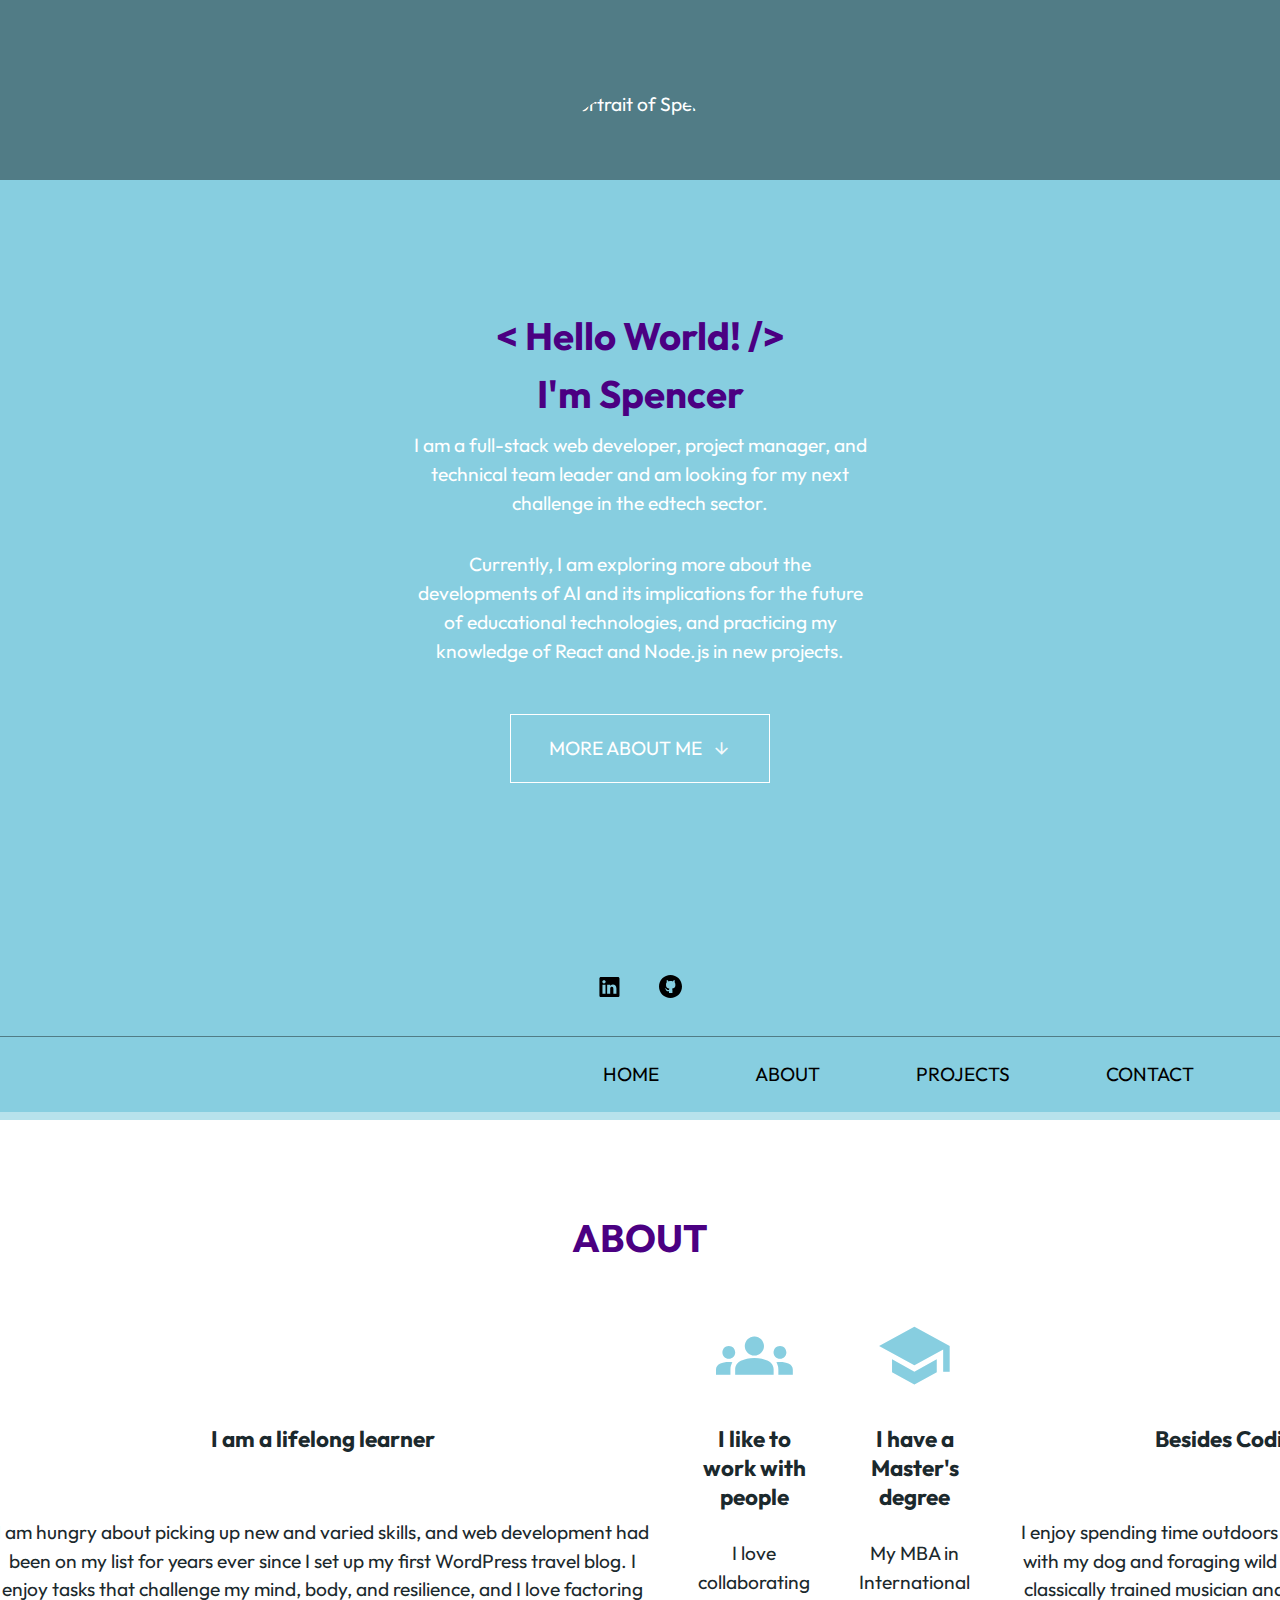
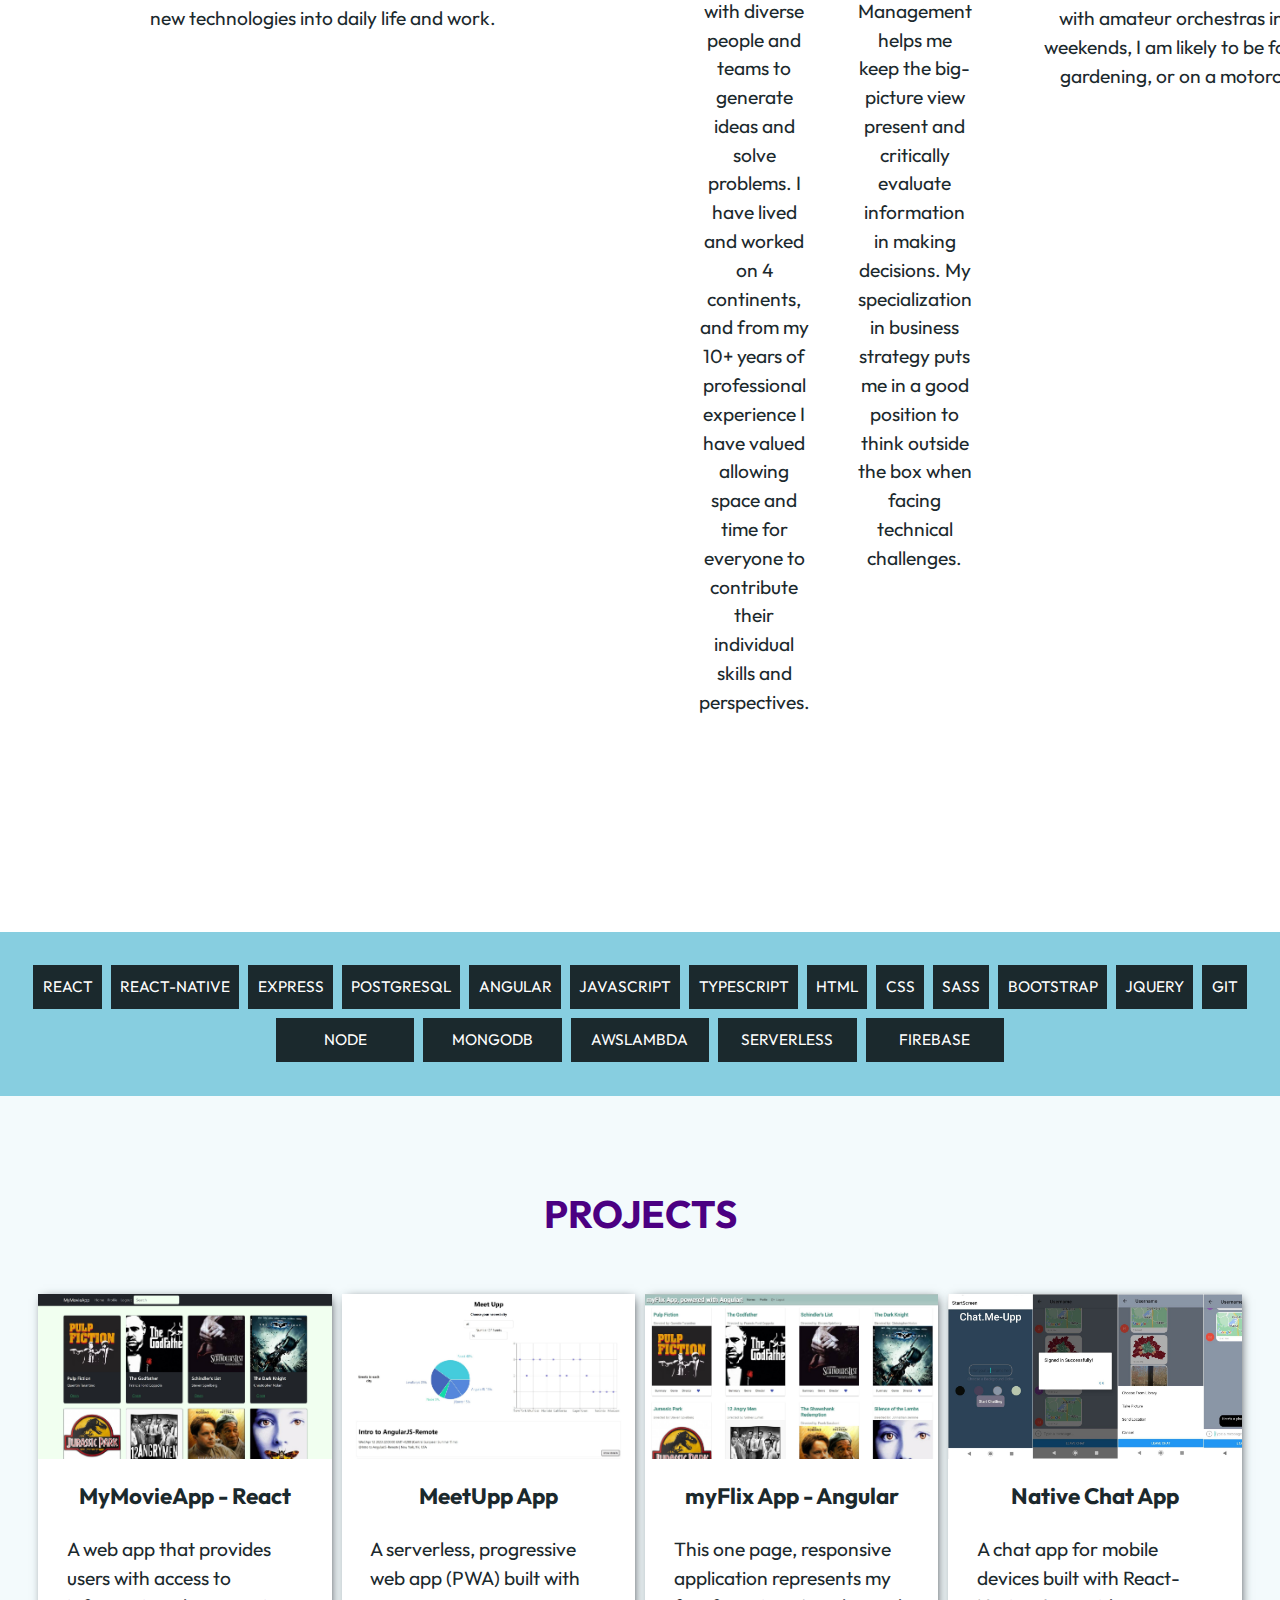
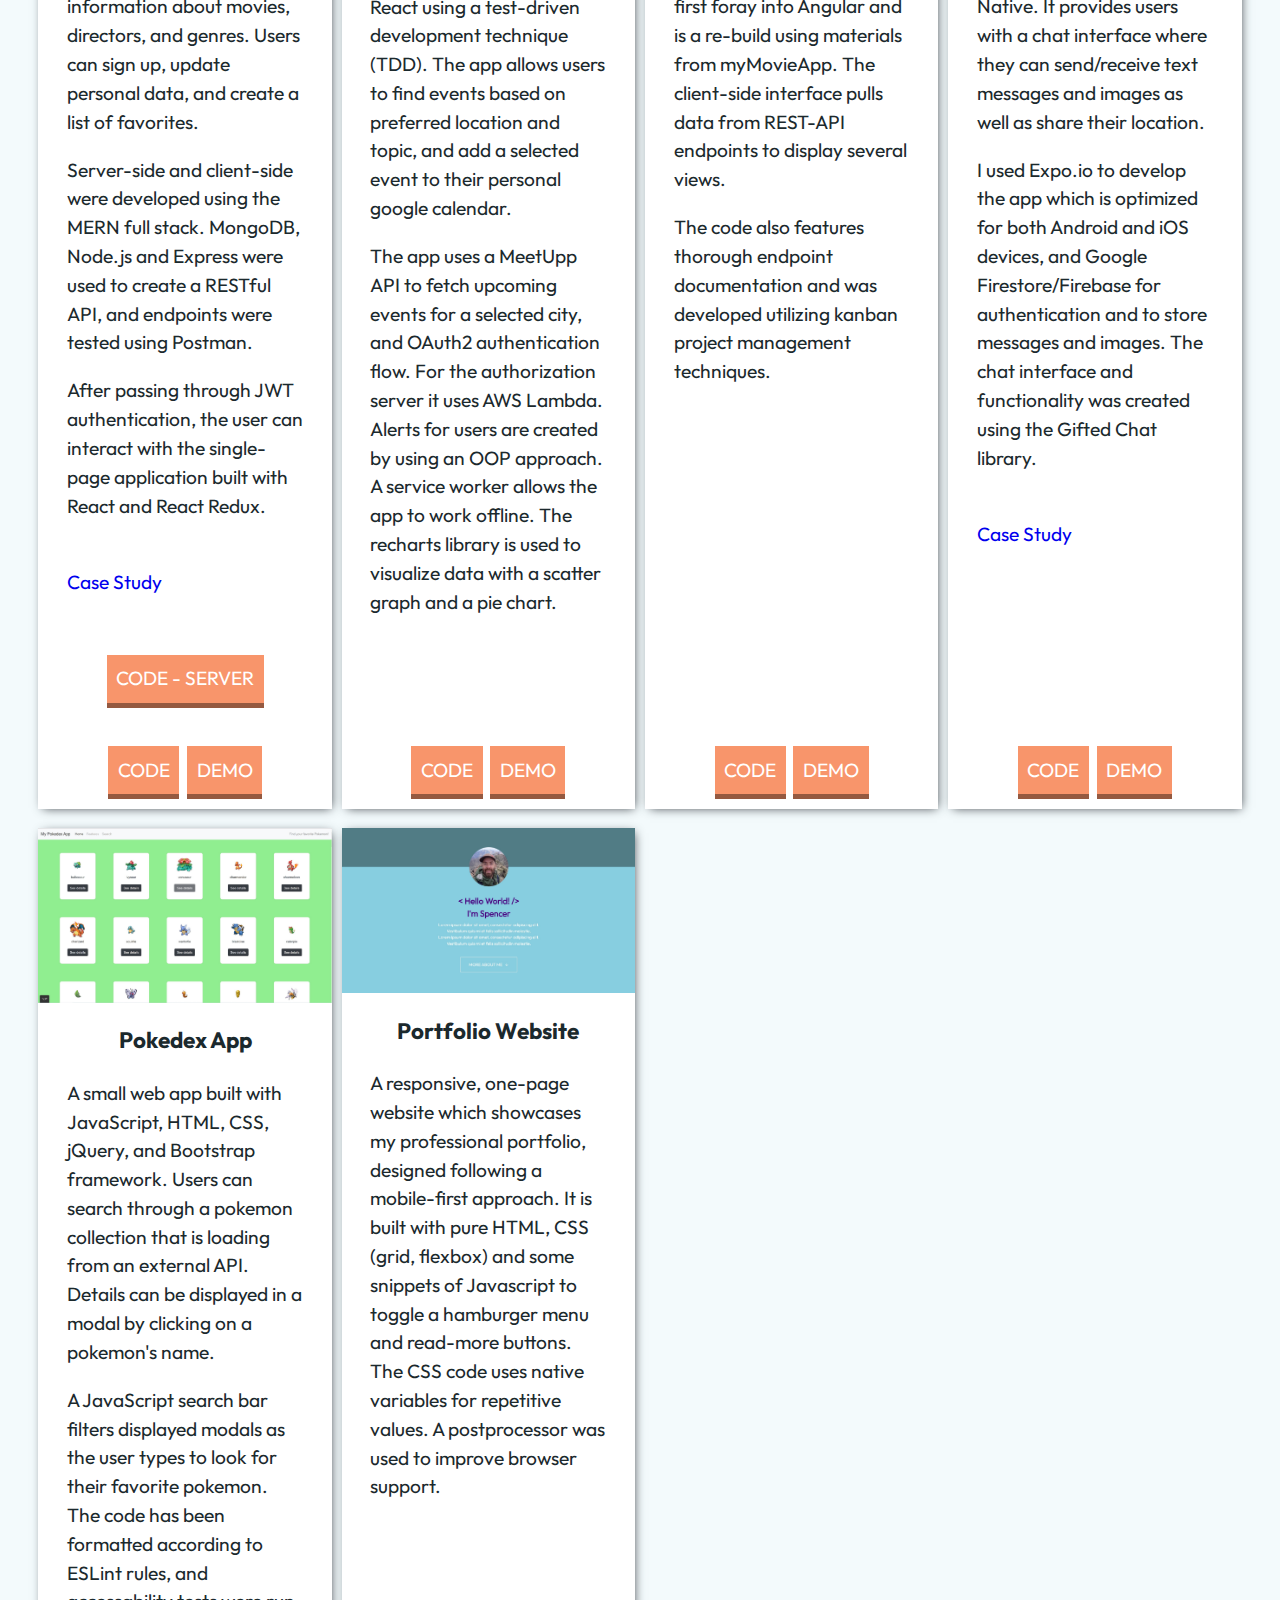
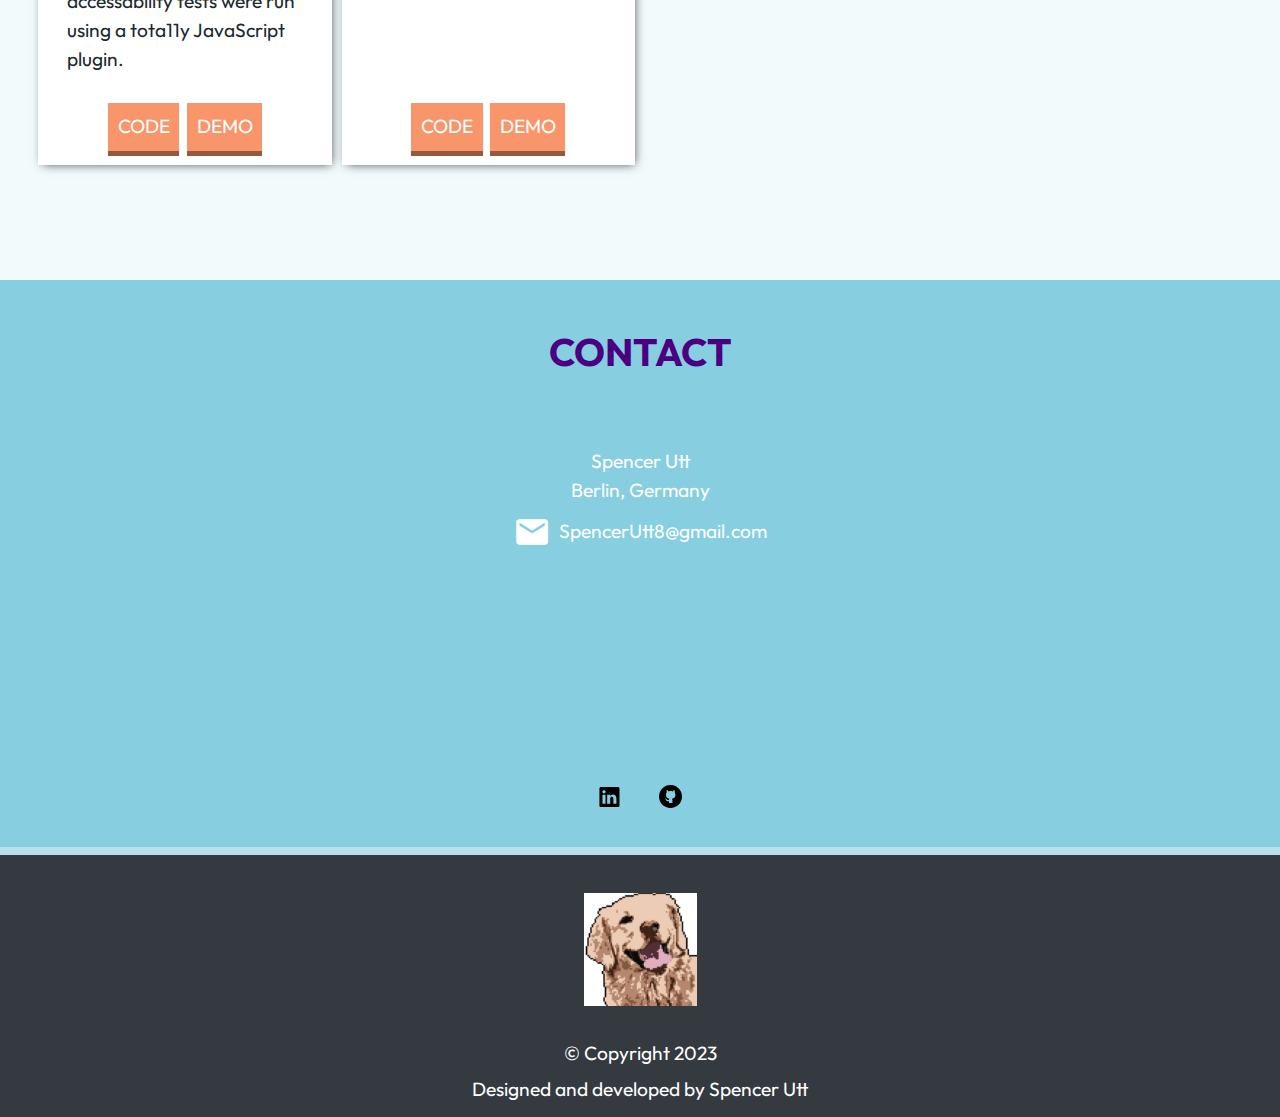
==== index.html @ 9ed088fe "cleaned up" ====
<!DOCTYPE html>
<html lang="en">
    <head>
        <meta charset="UTF-8" />
        <meta name="viewport" content="width=device-width, initial-scale=1.0" />
        <meta name="description" content="This page showcases my work and skills as a full-stack web developer." />
        <link rel="shortcut icon" type="image/png" href="assets/favicon.ico" sizes="32x32" />
        <link href="https://fonts.googleapis.com/css2?family=Outfit&display=swap" rel="stylesheet" />
        <link href="https://fonts.googleapis.com/css2?family=Outfit&family=Outfit+Sans&display=swap" rel="stylesheet" />
        <link href="https://fonts.googleapis.com/icon?family=Material+Icons+Sharp" rel="stylesheet">
        <link href="https://fonts.googleapis.com/icon?family=Material+Icons" rel="stylesheet">
        <link rel="stylesheet" href="css/style.production.css" />
        <title>Spencer Utt's Portfolio: Web Development & Project Management</title>
    </head>
    <body>
        <!-- Header Showcase -->
        <header id="showcase">
            <div class="box-one"></div>
            <div class="box-two">
                <div class="img-container">
                    <img src="assets/portrait.jpg" class="portrait" alt="portrait of Spencer" />
                </div>
                <div class="content-container">
                    <h1>< Hello World! />
                    <br /><br />I'm Spencer <br />
                    </h1>
                    <p>
                        I am a full-stack web developer, project manager, and technical team leader and am looking for my next challenge in the edtech sector.  
                    </p>
                    <p>
                        Currently, I am exploring more about the developments of AI and its implications for the future of educational technologies, and practicing my knowledge of React and Node.js in new projects.
                    </p>
                    <a href="#about" class="btn btn-more"
                      ><span class="btn-text">More about me <span class="material-icons arrow-down"> arrow_downward </span></span></a
                    >
                </div>
            </div>
            <!-- Social Section -->
            <section class="social">
                <ul>
                <li>
                    <a href="https://www.linkedin.com/in/spencerutt/" target="_blank" rel="noopener noreferrer"><img src="assets/104493_linkedin_icon.svg" alt="linkedin icon" /></a>
                </li>
                <li>
                    <a href="https://github.com/SpenUtt" target="_blank" rel="noopener noreferrer"><img src="assets/1964417_github_logo_media_social_icon.svg" alt="github icon" /></a>
                </li>
                </ul>
            </section>
        </header>

        <!-- Nav section -->
        <nav class="site-nav">
            <div class="hamburger"><img src="assets/burger-menu-svgrepo-com.svg" alt="hamburger-menu icon" /></div>
            <div class="menu-container">
                <ul class="menu">
                    <li class="menu-item menu-item border"><a href="#showcase"> Home </a></li>
                    <li class="menu-item border"><a href="#about"> About </a></li>
                    <li class="menu-item border"><a href="#projects"> Projects </a></li>
                    <li class="menu-item"><a href="#contact"> Contact </a></li>
                </ul>
            </div>
        </nav>

        <!-- Main Area -->
        <main id="main">
            <!-- About Section -->
            <section id="about">
                <h1 class="about-title">About</h1>
                <!-- Transferable Skills cards -->
                <div class="transferable-skills grid">
                    <div class="card skills-card dev-card">
                        <div class="development-icon">
                        <span class="material-icons-sharp"> code </span>
                        </div>
                        <div class="card-text">
                        <div class="card-title">
                            <h3>I am a certified web developer</h3>
                        </div>
                        <p>I completed a full-stack web development course, where under the guidance of a personal tutor and mentor I went from my first html <span style="font-weight:bold; color:#39FF14; background-color:#000;" > "hello world" </span> to full web applications in the span of 7 months. My projects included building a <a href="#chatapp">Native Chat App</a>, as well as a <a href="#myflix">Full-Stack Project</a> using the MERN stack.</p>
                        </div>
                    </div>
            
                    <div class="card skills-card">
                        <div class="learning-icon">
                            <span class="material-icons-sharp">lightbulb</span>
                        </div>
                        <div class="card-text">
                            <h3 class="card-title">I am a lifelong learner</h3>
                            <p>I am hungry about picking up new and varied skills, and web development had been on my list for years ever since I set up my first WordPress travel blog. I enjoy tasks that challenge my mind, body, and resilience, and I love factoring new technologies into daily life and work. </p>
                        </div>
                    </div>
            
                    <div class="card skills-card">
                        <div class="people-icon">
                        <span class="material-icons-sharp"> groups </span>
                        </div>
                        <div class="card-text">
                        <div class="card-title">
                            <h3>I like to work with people</h3>
                        </div>
                            <p>I love collaborating with diverse people and teams to generate ideas and solve problems.  I have lived and worked on 4 continents, and from my 10+ years of professional experience I have valued allowing space and time for everyone to contribute their individual skills and perspectives. </p>
                        </div>
                    </div>
        
                    <div class="card skills-card">
                        <div class="graduation-icon">
                            <span class="material-icons-sharp"> school </span>
                        </div>
                        <div class="card-text">
                            <h3 class="card-title">I have a Master's degree</h3>
                            <p>My MBA in International Management helps me keep the big-picture view present and critically evaluate information in making decisions. My specialization in business strategy puts me in a good position to think outside the box when facing technical challenges.  </p>
                        </div>
                    </div>
                    <div class="card skills-card hobby-card">
                        <div class="nature-icon">
                            <span class="material-icons-sharp">forest</span>
                        </div>
                        <div class="card-text">
                            <h3 class="card-title">Besides Coding</h3>
                            <p>I enjoy spending time outdoors in the forest, hiking with my dog and foraging wild mushrooms. I am a classically trained musician and perform regularly with amateur orchestras in Berlin. On the weekends, I am likely to be found renovating, gardening, or on a motorcycle excursion.  </p>
                        </div>
                    </div>
                </div>
            </section>
            <section id="dev-skills">
                <span class="devskills-tag">react</span>
                <span class="devskills-tag">react-native</span>
                <span class="devskills-tag">express</span>
                <span class="devskills-tag">postgresql</span>
                <span class="devskills-tag">angular</span>
                <span class="devskills-tag">javascript</span>
                <span class="devskills-tag">typescript</span>
                <span class="devskills-tag">html</span>
                <span class="devskills-tag">css</span>
                <span class="devskills-tag">sass</span>
                <span class="devskills-tag">bootstrap</span>
                <span class="devskills-tag">jquery</span>
                <span class="devskills-tag">git</span>
                <span class="devskills-tag">node</span>
                <span class="devskills-tag">mongodb</span>
                <span class="devskills-tag">awslambda</span>
                <span class="devskills-tag">serverless</span>
                <span class="devskills-tag">firebase</span>
            </section>
            <!-- Project Portfolio Section -->
            <section id="projects">
                <h1 class="project-title">Projects</h1>
                <div class="projects projects-grid">
                    <div class="card project-card MyMovieApp-card" id="MyMovieApp">
                        <img src="assets/myMovieApp-React-Screenshot.jpg" alt="screenshot of MyMovieApp home page" />
                        <div class="card-content">
                            <h3 class="project-title">MyMovieApp - React</h3>
                            <p>A web app that provides users with access to information about movies, directors, and genres. Users can sign up, update personal data, and create a list of favorites.</p>
                            <p>Server-side and client-side were developed using the MERN full stack. MongoDB, Node.js and Express were used to create a RESTful API, and endpoints were tested using Postman. </p>
                            <p>After passing through JWT authentication, the user can interact with the single-page application built with React and React Redux.  </p>
                            <p><a href="/case.html" rel="noopener noreferrer"><span class="material-icons arrow-right">arrow_right </span>Case Study</a> </p>
                            <br/> 
                        </div>
                            <div class="project-links">
                                <a href="https://github.com/SpenUtt/movie_api" target="_blank" rel="noopener noreferrer">Code - Server</a>
                            </div>
                            <div class="project-links">
                                <a href="https://github.com/SpenUtt/MyMovieApp-client" target="_blank" rel="noopener noreferrer">Code</a><a href="https://3-7--api-mymovieapp.netlify.app/" target="_blank" rel="noopener noreferrer">Demo</a></div>
                    </div>
                    <div class="card project-card meetupp-card" id="meetupp">
                        <img src="assets/MeetUpp-screenshot.jpg" alt="screenshot of meetupp start screen" />
                        <div class="card-content">
                            <h3 class="project-title">MeetUpp App</h3>
                            <p>A serverless, progressive web app (PWA) built with React using a test-driven development technique (TDD). The app allows users to find events based on preferred location and topic, and add a selected event to their personal google calendar. </p>
                            <p>The app uses a MeetUpp API to fetch upcoming events for a selected city, and OAuth2 authentication flow. For the authorization server it uses AWS Lambda. Alerts for users are created by using an OOP approach. A service worker allows the app to work offline. The recharts library is used to visualize data with a scatter graph and a pie chart.</p>
                        </div>
                        <div class="project-links"><a href="https://github.com/SpenUtt/MeetUpp" target="_blank" rel="noopener noreferrer">Code</a><a href="https://spenutt.github.io/MeetUpp/" target="_blank" rel="noopener noreferrer">Demo</a></div>
                    </div>
                    <div class="card project-card myflix-card" id="myflix">
                        <img class="project-img" src="assets/myFlix-Angular-Screenshot.jpg" alt="screenshots of myFlixAngularScreenshot" />
                        <div class="card-content">
                            <h3 class="project-title">myFlix App - Angular</h3>
                            <p>This one page, responsive application represents my first foray into Angular and is a re-build using materials from myMovieApp. The client-side interface pulls data from REST-API endpoints to display several views.</p> 
                            <p>The code also features thorough endpoint documentation and was developed utilizing kanban project management techniques.</p>
                        </div>
                        <div class="project-links"><a href="https://github.com/SpenUtt/myFlix-Angular-client" target="_blank" rel="noopener noreferrer">Code</a><a href="https://spenutt.github.io/myFlix-Angular-client/welcome" target="_blank" rel="noopener noreferrer">Demo</a></div>
                    </div>
                    <div class="card project-card chatapp-card" id="chatapp">
                        <img class="project-img" src="assets/ChatApp-screenshot.jpg" alt="screenshots of chat app screens" />
                        <div class="card-content">
                            <h3 class="project-title">Native Chat App</h3>
                            <p>A chat app for mobile devices built with React-Native. It provides users with a chat interface where they can send/receive text messages and images as well as share their location. </p>
                            <p> I used Expo.io to develop the app which is optimized for both Android and iOS devices, and Google Firestore/Firebase for authentication and to store messages and images. The chat interface and functionality was created using the Gifted Chat library. </p>
                            <p><a href="/case.html" rel="noopener noreferrer"><span class="material-icons arrow-right">arrow_right </span> Case Study</a> </p>
                        </div> 
                        <div class="project-links"><a href="https://github.com/SpenUtt/chat-app" target="_blank" rel="noopener noreferrer">Code</a><a href="#" target="_blank" rel="noopener noreferrer">Demo</a></div>
                    </div>
                    <div class="card project-card pokedex-card" id="pokedex">
                        <img src="assets/Pokedex-Screenshot.jpg" alt="screenshot of pokedex showing all pokemon" />
                        <div class="card-content">
                            <h3 class="project-title">Pokedex App</h3>
                            <p>A small web app built with JavaScript, HTML, CSS, jQuery, and Bootstrap framework. Users can search through a pokemon collection that is loading from an external API. Details can be displayed in a modal by clicking on a pokemon's name.</p>
                            <p>A JavaScript search bar filters displayed modals as the user types to look for their favorite pokemon. The code has been formatted according to ESLint rules, and accessability tests were run using a tota11y JavaScript plugin. </p>
                        </div>
                        <div class="project-links"><a href="https://github.com/SpenUtt/Simple-js-app" target="_blank" rel="noopener noreferrer">Code</a><a href="https://spenutt.github.io/Simple-js-app/" target="_blank" rel="noopener noreferrer">Demo</a></div>
                    </div>
                    <div class="card project-card portfolio-card" id="portfolio">
                        <img src="assets/PortfolioWebsite-screenshot.jpg" alt="screenshot of portfolio website home screen" />
                        <div class="card-content">
                            <h3 class="project-title">Portfolio Website</h3>
                            <p>A responsive, one-page website which showcases my professional portfolio, designed following a mobile-first approach. It is built with pure HTML, CSS (grid, flexbox) and some snippets of Javascript to toggle a hamburger menu and read-more buttons. The CSS code uses native variables for repetitive values. A postprocessor was used to improve browser support.</p>
                        </div>
                        <div class="project-links"><a href="https://github.com/SpenUtt/Portfolio-onepage" target="_blank" rel="noopener noreferrer">Code</a><a href="https://www.spenceru.com" target="_blank" rel="noopener noreferrer">Demo</a></div>
                    </div>
                </div>
            </section>

            <!-- Contact Section -->
            <section id="contact">
                <div class="content-container">
                    <h1 class="contact-title">Contact</h1>
                    <p>
                        Spencer Utt<br />
                        Berlin, Germany
                    </p>
                    <p class="email">
                        <span class="material-icons mail-icon"> email </span>
                        <span>SpencerUtt8@gmail.com</span>
                    </p>
                </div>
            </section>
            
            
            <!-- Social Section -->
            <section class="social">
                <ul>
                    <li>
                        <a href="https://www.linkedin.com/in/spencerutt/" target="_blank" rel="noopener noreferrer"><img src="assets/104493_linkedin_icon.svg" alt="linkedin icon" /></a>
                    </li>
                    <li>
                        <a href="https://github.com/SpenUtt" target="_blank" rel="noopener noreferrer"><img src="assets/1964417_github_logo_media_social_icon.svg" alt="github icon" /></a>
                    </li>
                </ul>
            </section>
        </main>

        <!-- Footer -->
        <footer id="main-footer">
            <div class="dogtax">
                <div class="rotate">
                    <a href="/dogtax.html" target="_blank"> <img class= rotate src="assets/dogtax.png" alt="cute dog"></a>
                </div>
            </div>
            <br/>
            <p class="credit">&copy; Copyright 2023</p>
            <p>Designed and developed by Spencer Utt</p>
            <a href="#showcase"><span class="material-icons arrow-up"> keyboard_arrow_up </span></a>
        </footer>
        <script src="js/scripts.js"></script>
    </body>
</html>
---- css/style.production.css ----
/* Reset */
* {
    -webkit-box-sizing: border-box;
    box-sizing: border-box;
    margin: 0;
    padding: 0;
}

/* Base Styles */
body {
    background: #343a40;
    color: #fff;
    text-align: center;
    font-family:
        "Outfit", 
        Verdana, 
        Geneva, 
        sans-serif;
    font-size: 1em;
    line-height: 1.5em;
    scroll-behavior: smooth;
}
/* from portfolio website v1
:root {
--primary-color: #87cee0;
--secondary-color: #4f9d7b;
--header-color: #4b0082;
--text-color: #000;
--button-color: #d3d3d3;
--active-links-color: #2f4f4f;
--visited-links-color: #191970;
--selected-links-color: #000;
--font-weight: 400;
--font-size: 16px;
}*/


h1 {
    font-family:
    "Outfit",
    Verdana,
    Geneva,
    sans-serif;
    color: #4b0082;
}

h2 {
    font-family:
    "Outfit",
    Verdana,
    Geneva,
    sans-serif;
}

h3 {
    font-family:
    "Outfit",
    Verdana,
    Geneva,
    sans-serif;
}

h4 {
    font-family:
    "Outfit",
    Verdana,
    Geneva,
    sans-serif;
}

h5 {
    font-family:
    "Outfit",
    Verdana,
    Geneva,
    sans-serif;
}

h6 {
    font-family:
    "Outfit",
    Verdana,
    Geneva,
    sans-serif;
}


h1,
h2,
h3 {
padding: 0.2em 0;
}

p {
padding: 0.2em 0;
}

img {
display: block;
height: auto;
width: 100%;
}

ul {
list-style-type: none;
}

a {
text-decoration: none;
}

#main h1 {
text-transform: uppercase;
}

.btn {
    display: inline-block;
    margin: 0.5em 0;
    padding: 1em 2em;
    background: #87cee0;
    color: #fff;
    border: 1px solid #fff;
    text-decoration: none;
    text-transform: uppercase;
    -webkit-transition-duration: 0.3s;
    -o-transition-duration: 0.3s;
    transition-duration: 0.3s;
}

.btn:hover {
    background: #517c86;
}

.card-content {
    padding: 1em;
}

/* Mobile Styles */

/* Header Showcase */

#showcase {
    min-height: 450px;
    color: #fff;
    text-align: center;
}

.box-one {
    min-height: 180px;
    background: #517c86;
}

.box-two {
    position: relative;
    background: #87cee0;
}

.portrait {
    position: absolute;
    width: 180px;
    height: 180px;
    margin: auto;
    margin-top: -90px;
    left: 0;
    right: 0;
    border-radius: 50%;
}

#showcase h1 {
    margin-top: 0.5em;
    padding-bottom: 0.5em;
}

#showcase .content-container {
    padding: 6em 1.5em 0;
}

#showcase p {
    padding-bottom: 1.5em;
}

.btn-more {
    margin: 1em;
}

.btn-text {
    display: -webkit-box;
    display: -ms-flexbox;
    display: flex;
    -webkit-box-align: center;
    -ms-flex-align: center;
    align-items: center;
}

.material-icons.arrow-down {
    margin-left: 0.5em;
    color: #f3fafc;
    font-size: 1em;
}


/* Social Section */
.social {
    padding: 2.5em 0.5em 0.5em;
    background: #87cee0;
}

.social ul {
    display: -webkit-box;
    display: -ms-flexbox;
    display: flex;
    -webkit-box-orient: horizontal;
    -webkit-box-direction: normal;
    -ms-flex-direction: row;
    flex-direction: row;
    -webkit-box-pack: center;
    -ms-flex-pack: center;
    justify-content: center;
    margin: 0;
    padding: 0;
    list-style: none;
}

.social li {
    margin: 0.5em;
    padding: 0.5em;
}

.social img {
    height: 1.2em;
    width: 1.2em;
}


/* Nav Section */
nav {
    position: -webkit-sticky;
    position: sticky;
    top: 0;
    padding: 0 0.5;
    background: #87cee0;
    color: #000;
    border-top: 0.5px solid #517c86;
    border-bottom: 8px solid #b7e2ec;
    text-transform: uppercase;
    z-index: 1;
}

.menu {
    display: -webkit-box;
    display: -ms-flexbox;
    display: flex;
    -ms-flex-wrap: wrap;
    flex-wrap: wrap;
    -webkit-box-pack: end;
    -ms-flex-pack: end;
    justify-content: flex-end;
    -webkit-box-align: center;
    -ms-flex-align: center;
    align-items: center;
}

.menu-item a {
    display: block;
    color: #000;
}

.hamburger {
    display: -webkit-box;
    display: -ms-flexbox;
    display: flex;
    -webkit-box-pack: end;
    -ms-flex-pack: end;
    justify-content: flex-end;
    margin: 0;
    cursor: pointer;
}

.menu-item {
    padding: 0.5em 0.2em;
    width: 100%;
    text-align: center;
    -webkit-transition-duration: 0.3s;
    -o-transition-duration: 0.3s;
    transition-duration: 0.3s;
}

.menu-item:hover {
    background: #F8956B;
}

.menu-item.active {
    background: #F8956B;
}

.border {
    border-bottom: 0.5px solid #955940;
}

.hamburger img {
    margin: 0.5em;
    height: 2em;
    width: 2em;
}

.menu-container {
    display: none;
}

.menu-container.visible {
    display: block;
}

.fixed {
    position: fixed;
    width: 100%;
    top: 0;
    z-index: 20;
}


/* About Section */

#about {
    padding: 5em 0.5em 2em;
    background: #fff;
    color: #1b292d;
}

.transferable-skills {
    margin-top: 2em;
}

.skills-card {
    margin-bottom: 2em;
    text-align: center;
}

.card-text {
    padding: 1em;
}

.card-text p {
    margin-top: 1em;
}

.dev-card a {
    color: #955940;
}

.dev-card a:hover {
    color: #F8956B;
}

.dev-card a:active {
    color: #F8956B;
}

.material-icons-sharp {
    color: #87cee0;
    font-size: 4em;
}

.btn-cv {
    margin-top: 2em;
    border: none;
    border-bottom: 8px solid #b7e2ec;
}

.btn-cv:hover {
    background: none;
    color: #F8956B;
}


/* Dev-Skills Sections */

#dev-skills {
    display: -webkit-box;
    display: -ms-flexbox;
    display: flex;
    -webkit-box-orient: horizontal;
    -webkit-box-direction: normal;
    -ms-flex-flow: row wrap;
    flex-flow: row wrap;
    -webkit-box-pack: start;
    -ms-flex-pack: start;
    justify-content: flex-start;
    padding: 1.5em;
    background: #87cee0;
    color: #fff;
}

.devskills-tag {
    margin: 0.3em;
    padding: 0.5em;
    -webkit-box-flex: 1;
    -ms-flex-positive: 1;
    flex-grow: 1;
    max-width: 9em;
    background: #1b292d;
    color: #fff;
    text-transform: uppercase;
    font-size: 0.8em;
}


/* Work Section */

#projects {
    padding: 5em 0.5em 2em;
    background: #f3fafc;
    color: #1b292d;
}

.projects {
    margin-top: 2em;
}

.project-card {
    display: -webkit-box;
    display: -ms-flexbox;
    display: flex;
    -webkit-box-orient: vertical;
    -webkit-box-direction: normal;
    -ms-flex-direction: column;
    flex-direction: column;
    margin-bottom: 1em;
    background: #fff;
    -webkit-box-shadow: 2px 2px 10px -3px rgba(52, 58, 64, 0.99);
    box-shadow: 2px 2px 10px -3px rgba(52, 58, 64, 0.99);
}

.card-content {
    -webkit-box-flex: 1;
    -ms-flex: auto;
    flex: auto;
    padding: 1em 1.5em 0;
}

.card-content p {
    margin-top: 1em;
    padding: 0;
    text-align: left;
}

.myflix-card h4,
.chatapp-card h4 {
    text-align: left;
    padding: 0;
    margin-top: 1em;
}

.btn-toggle {
    margin: 1em 0;
    padding: 0;
    color: #955940;
    background: none;
    font-size: 0.8em;
    cursor: pointer;
}

.btn-toggle:hover {
    background: none;
    color: #F8956B;
    border-bottom: 1px solid #F8956B;
}

.btn-toggle:active {
    background: #f3fafc;
    color: #F8956B;
}

.read-more-chatapp,
.read-more-myflix {
    display: none;
}

.read-more-chatapp.visible,
.read-more-myflix.visible {
    display: block;
}

.endpoint-link {
    display: -webkit-box;
    display: -ms-flexbox;
    display: flex;
    -webkit-box-align: center;
    -ms-flex-align: center;
    align-items: center;
    color: #1b292d;
}

.setup-link {
    display: -webkit-box;
    display: -ms-flexbox;
    display: flex;
    -webkit-box-align: center;
    -ms-flex-align: center;
    align-items: center;
    color: #955940;
}

.arrow-right {
    font-size: 1em;
}

.endpoint-link:hover {
    color: #955940;
}

.setup-link:hover {
    color: #955940;
}

.endpoint-link:active {
    color: #955940;
}

.setup-link:active {
    color: #955940;
}

.checklist {
    margin-top: 1em;
    padding-bottom: 2em;
    list-style-type: '\2713';
    text-align: left;
}

.checklist li {
    margin: 0.5em;
}

.project-links {
    display: -webkit-box;
    display: -ms-flexbox;
    display: flex;
    -webkit-box-orient: horizontal;
    -webkit-box-direction: normal;
    -ms-flex-direction: row;
    flex-direction: row;
    -webkit-box-pack: center;
    -ms-flex-pack: center;
    justify-content: center;
    margin-top: 1em;
    padding: 0.5em;
}

.project-links a {
    margin: 0 0.2em;
    padding: 0.5em;
    background: #F8956B;
    color: #fff;
    border-bottom: 5px solid #955940;
    text-transform: uppercase;
    -webkit-transition-duration: 0.3s;
    -o-transition-duration: 0.3s;
    transition-duration: 0.3s;
}

.project-links a:hover {
    background: none;
    color: #955940;
}


/* Contact Section */

#contact {
    padding: 2em;
    background: #87cee0;
    color: #fff;
}

#contact h1 {
    padding: 0;
    margin-bottom: 2em;
}

.material-icons.location-icon {
    color: #fff;
}

.email {
    display: -webkit-box;
    display: -ms-flexbox;
    display: flex;
    -webkit-box-orient: horizontal;
    -webkit-box-direction: normal;
    -ms-flex-direction: row;
    flex-direction: row;
    -webkit-box-align: center;
    -ms-flex-align: center;
    align-items: center;
    -webkit-box-pack: center;
    -ms-flex-pack: center;
    justify-content: center;
}

.mail-icon {
    margin-right: 0.2em;
    padding: 0;
    color: #fff;
    font-size: 2em;
}

/* Footer */
/* Dog Tax Easter Egg */

.dogtax {
    
    width: 113px;
    height: 113px;
    margin: auto;
    background: #F8956B;
    display: block;
}

.rotate img{
    transition: 1s ease;
    }
    
    .rotate img:hover{
    -webkit-transform: rotateZ(-20deg);
    -ms-transform: rotateZ(-20deg);
    transform: rotateZ(-20deg);
    transition: 1s ease;
    }

#main-footer {
    padding: 2em 1em 0.5em;
    border-top: 8px solid #b7e2ec;
    text-align: center;
}

.arrow-up {
    margin: 1em;
    padding: 0;
    color: #fff;
    font-size: 2em;
    background: #87cee0;
    border-radius: 50%;
}

.arrow-up:hover {
    background: #f3fafc;
    color: #F8956B;
}

/* Case Study Page */

.case-body {
    background: #f3fafc;
    color: #000;
}

.myflix-style {
    background: #fceff0;
}

.case-header {
    position: -webkit-sticky;
    position: sticky;
    top: 0;
    padding: 1.5em;
    background: #87cee0;
    border-bottom: 8px solid #b7e2ec;
    text-align: left;
    z-index: 1;
}

.back-link {
    text-decoration: none;
    color: #fff;
    font-size: 1.5em;
}

.back-link:hover {
    color: #4b0082;
}

.case-study {
    padding: 2em;
    text-align: left;
}

.case-study h1 {
    padding: 1.2em;
    line-height: 1.2em;
    text-align: center;
}

.intro img,
.server-img img,
.client-img img {
    -webkit-box-shadow: 2px 2px 10px -3px rgba(52, 58, 64, 0.99);
    box-shadow: 2px 2px 10px -3px rgba(52, 58, 64, 0.99);
}

.intro-img,
.server-img,
.client-img {
    margin-top: 1.5em;
    margin-bottom: 1.5em;
}

.server-side {
    margin-top: 1.5em;
}

.server-img img,
.client-img img {
    margin-bottom: 1em;
}

.client-content {
    padding-top: 0;
}

.challenges,
.duration,
.credits {
    margin-top: 1.5em;
}

.social.case-social {
    padding-top: 1em;
}

.case-footer {
    padding: 2em 1em 0.5em;
    background: #F8956B;
    color: #fff;
    border-top: 8px solid #b7e2ec;
    text-align: center;
}


/* Small tablet styles */

@media screen and (min-width: 576px) {
    .social {
    padding: 5em 0.5em 1em;
    }
}

/* Medium tablet styles */

@media screen and (min-width: 760px) {
    .grid {
    display: -ms-grid;
    display: grid;
    -ms-grid-columns: 1fr 0.5em 1fr 0.5em;
    grid-template-columns: 1fr 1fr;
    justify-items: center;
    -webkit-box-pack: center;
    -ms-flex-pack: center;
    justify-content: center;
    -webkit-column-gap: 0.5em;
    -moz-column-gap: 0.5em;
    column-gap: 0.5em;
    }

    .content-container {
    margin: 0 4em;
    }

    .social {
    padding: 8em 0.5em 1em;
    }

    nav {
    padding: 0 2em;
    }

    .hamburger {
    display: none;
    }

    .menu-container {
    display: block;
    }

    .menu-item {
    display: block;
    width: auto;
    padding: 1em;
    }

    .menu-item a {
    padding: 0.2em 0.5em;
    }

    .border {
    border: none;
    }

    .projects-grid {
    display: -ms-grid;
    display: grid;
    -ms-grid-columns: 1fr 0.5em 1fr 0.5em 1fr;
    grid-template-columns: 1fr 1fr 1fr;
    justify-items: center;
    -webkit-box-pack: center;
    -ms-flex-pack: center;
    justify-content: center;
    -webkit-column-gap: 0.5em;
    -moz-column-gap: 0.5em;
    column-gap: 0.5em;
    }

    .arrow-up {
    display: none;
    }

    .case-study {
    margin: 0 10em;
    }
}

/* Large tablets and laptops */

@media screen and (min-width: 992px) {
    .grid {
    display: -ms-grid;
    display: grid;
    -ms-grid-columns: 1fr 0.5em 1fr 0.5em 1fr 0.5em 1fr 0.5em 1fr;
    grid-template-columns: 1fr 1fr 1fr 1fr 1fr;
    -webkit-column-gap: 0.5em;
    -moz-column-gap: 0.5em;
    column-gap: 0.5em;
    }

    .content-container {
    margin: 0 20em;
    }

    .card-title {
    min-height: 74px;
    }

    #projects {
    padding: 5em 1em 2em;
    }

    #dev-skills {
    -webkit-box-pack: center;
    -ms-flex-pack: center;
    justify-content: center;
    }

    .intro {
    display: -webkit-box;
    display: -ms-flexbox;
    display: flex;
    -webkit-box-pack: justify;
    -ms-flex-pack: justify;
    justify-content: space-between;
    }

    .intro-content {
    margin-right: 2em;
    padding-top: 1em;
    }

    .intro img {
    margin-left: 2em;
    }

    .approach-title {
    margin-top: 1.5em;
    }

    .server-side {
    display: -webkit-box;
    display: -ms-flexbox;
    display: flex;
    -webkit-box-orient: horizontal;
    -webkit-box-direction: reverse;
    -ms-flex-direction: row-reverse;
    flex-direction: row-reverse;
    -webkit-box-pack: justify;
    -ms-flex-pack: justify;
    justify-content: space-between;
    }

    .server-content {
    margin-left: 2em;
    }

    .server-img {
    margin-right: 2em;
    }

    .client-img {
    display: -webkit-box;
    display: -ms-flexbox;
    display: flex;
    -webkit-box-pack: justify;
    -ms-flex-pack: justify;
    justify-content: space-between;
    }

    .client-img img {
    width: 95%;
    }
}

/* Desktop styles */
@media screen and (min-width: 1200px) {
    body {
    font-size: 1.2em;
    }

    .content-container {
    margin: 0 20em;
    }

    .menu li {
    padding: 1em 2em;
    }

    #about {
    padding: 5em 2em 2em;
    }

    .transferable-skills {
    margin: 3em 0;
    }

    #projects {
    padding: 5em 2em;
    }

    .projects {
    margin-top: 3em;
    }

    .projects-grid {
    display: -ms-grid;
    display: grid;
    -ms-grid-columns: 1fr 1fr 1fr 1fr;
    grid-template-columns: 1fr 1fr 1fr 1fr;
    }

    .project-card {
    margin-bottom: 1em;
    }

    #contact {
    padding: 3em;
    }
}

/* XXL screen styles */

@media screen and (min-width: 1500px) {
    .card-title {
    min-height: auto;
    }
}

@media screen and (min-width: 1700px) {
    .content-container {
    margin: 0 30em;
    }
}
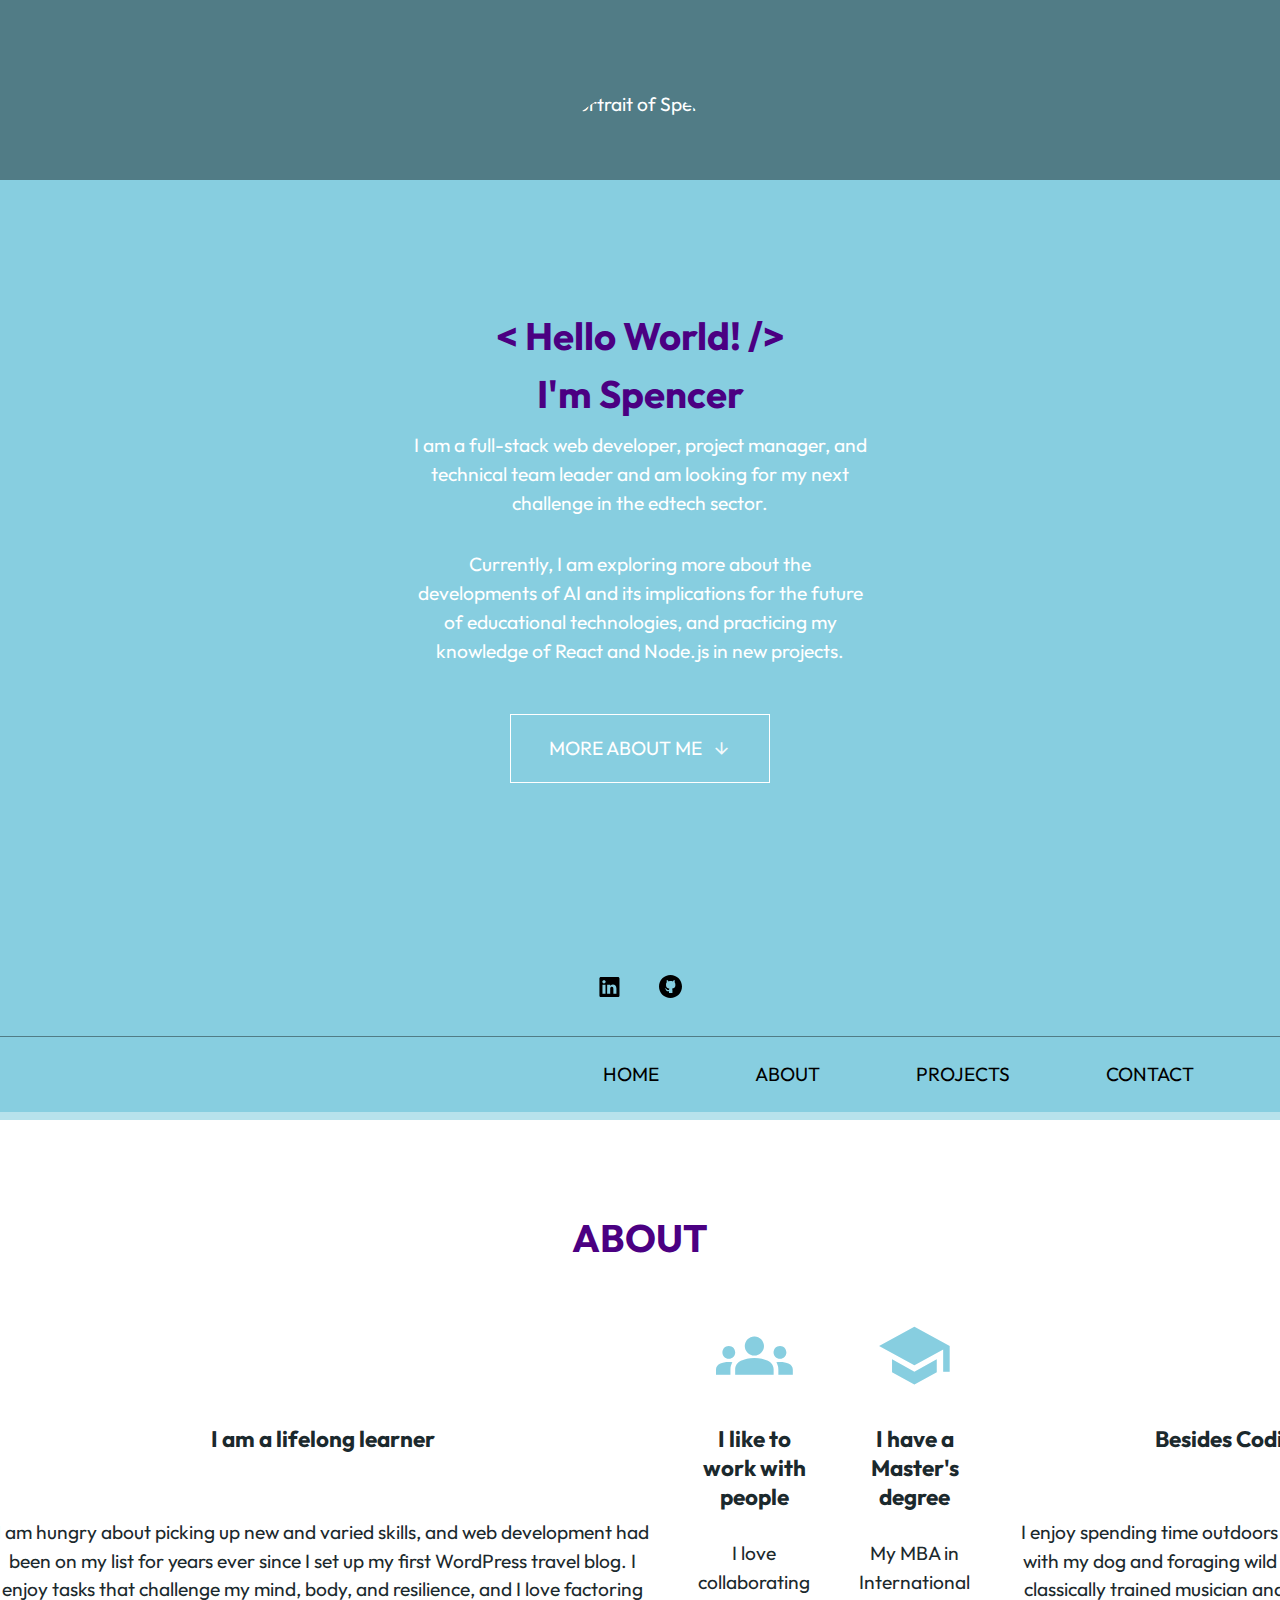
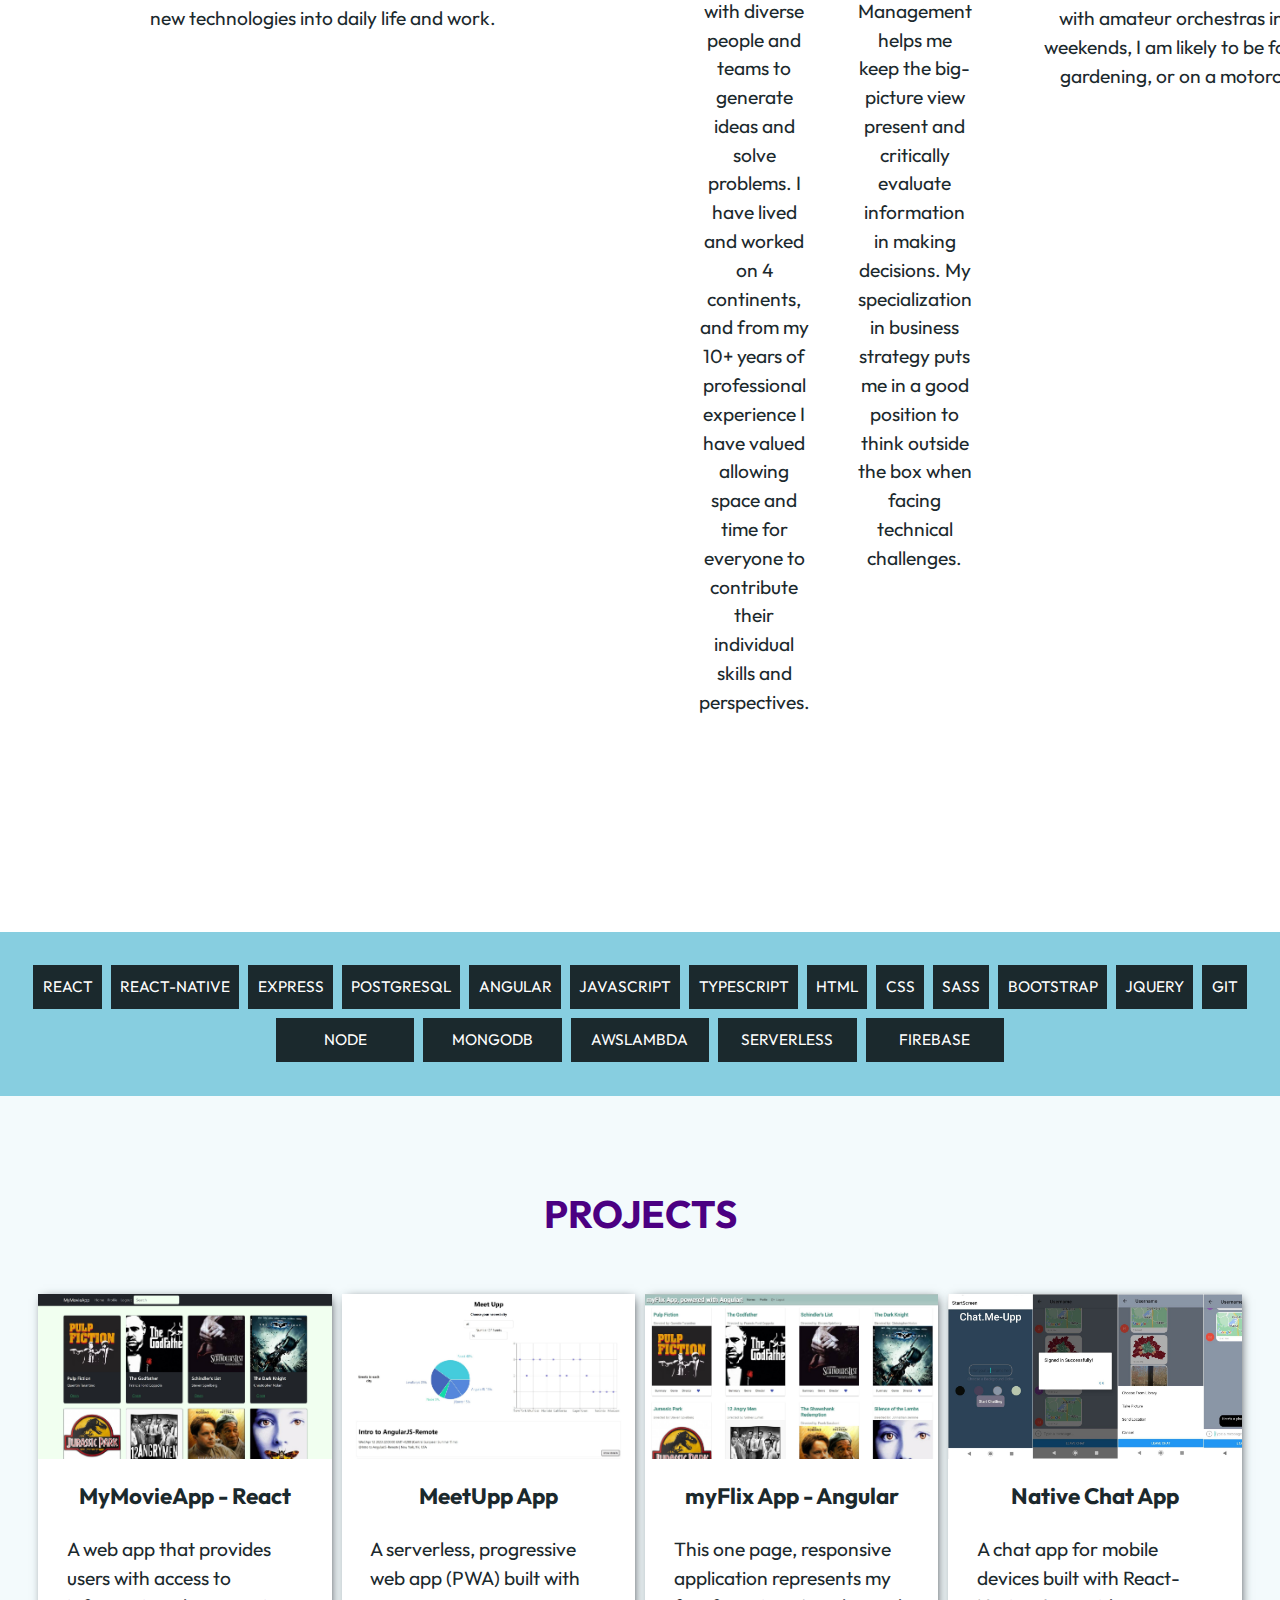
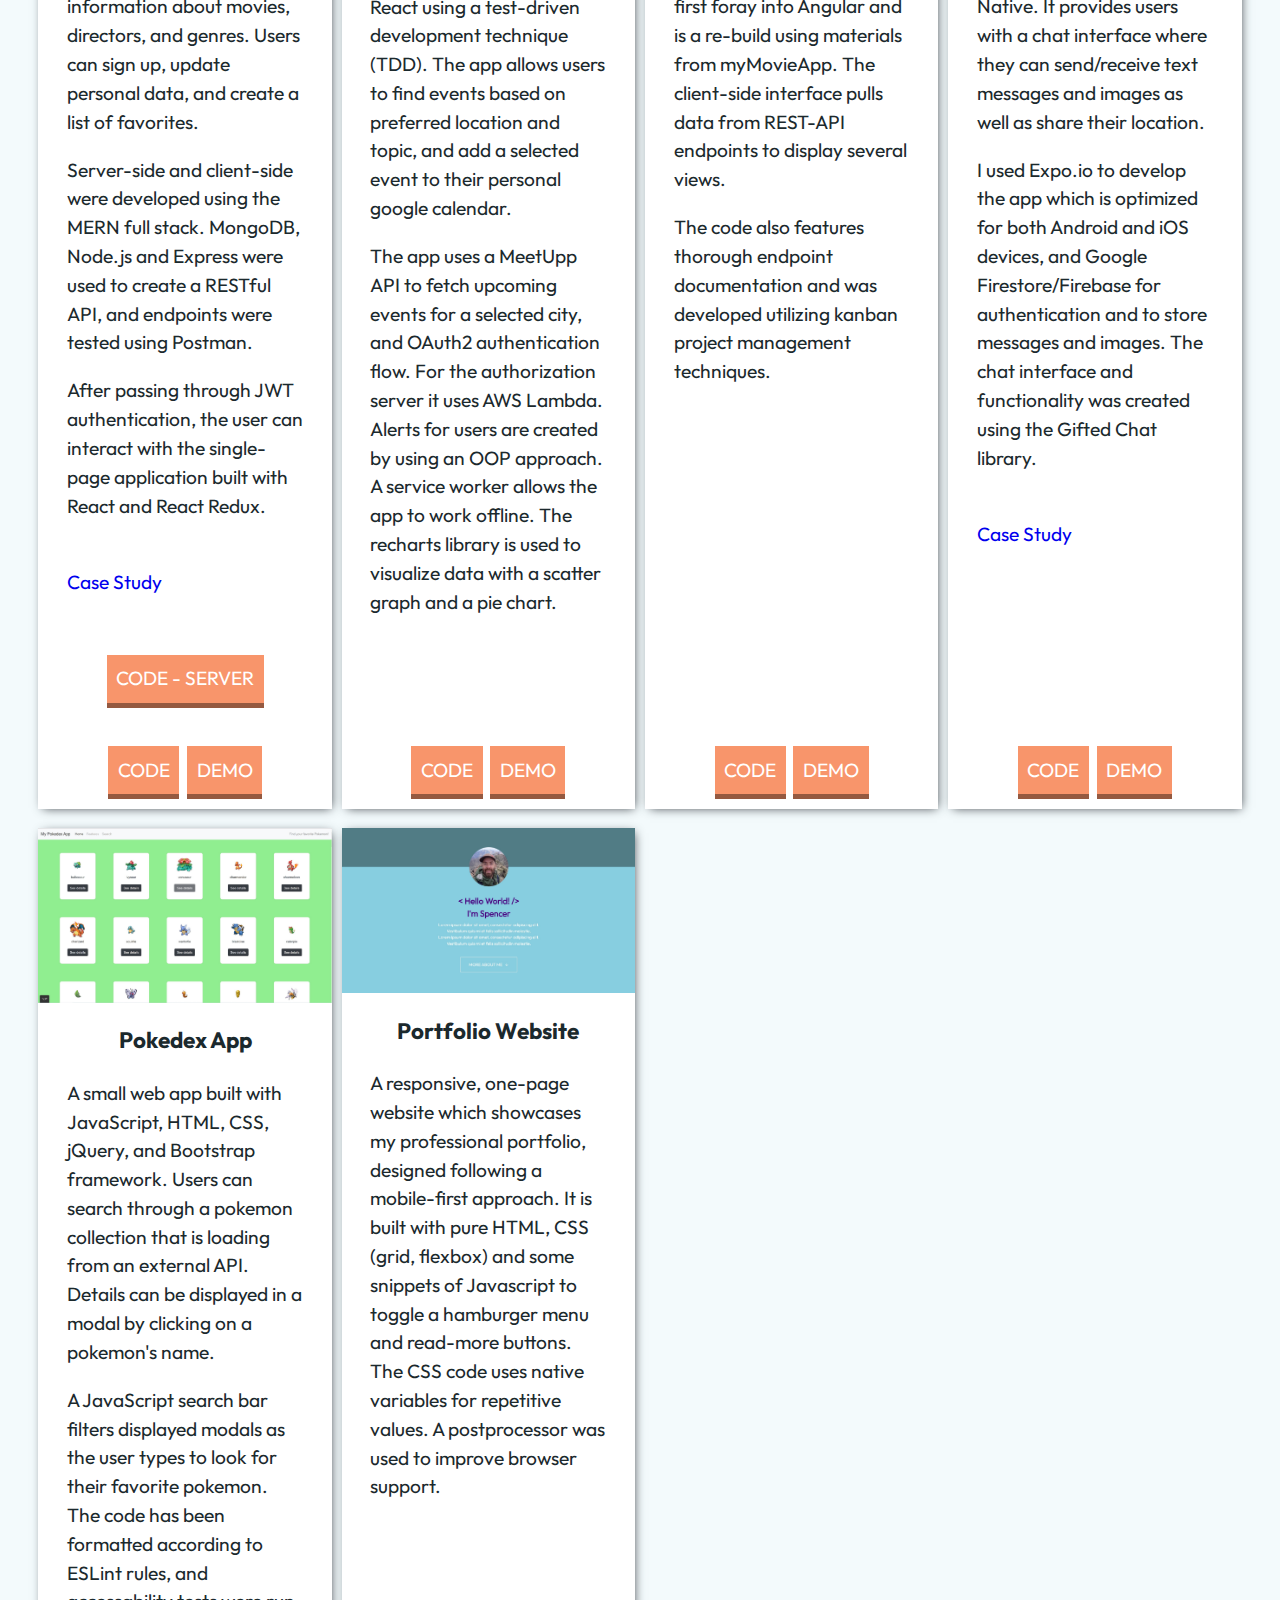
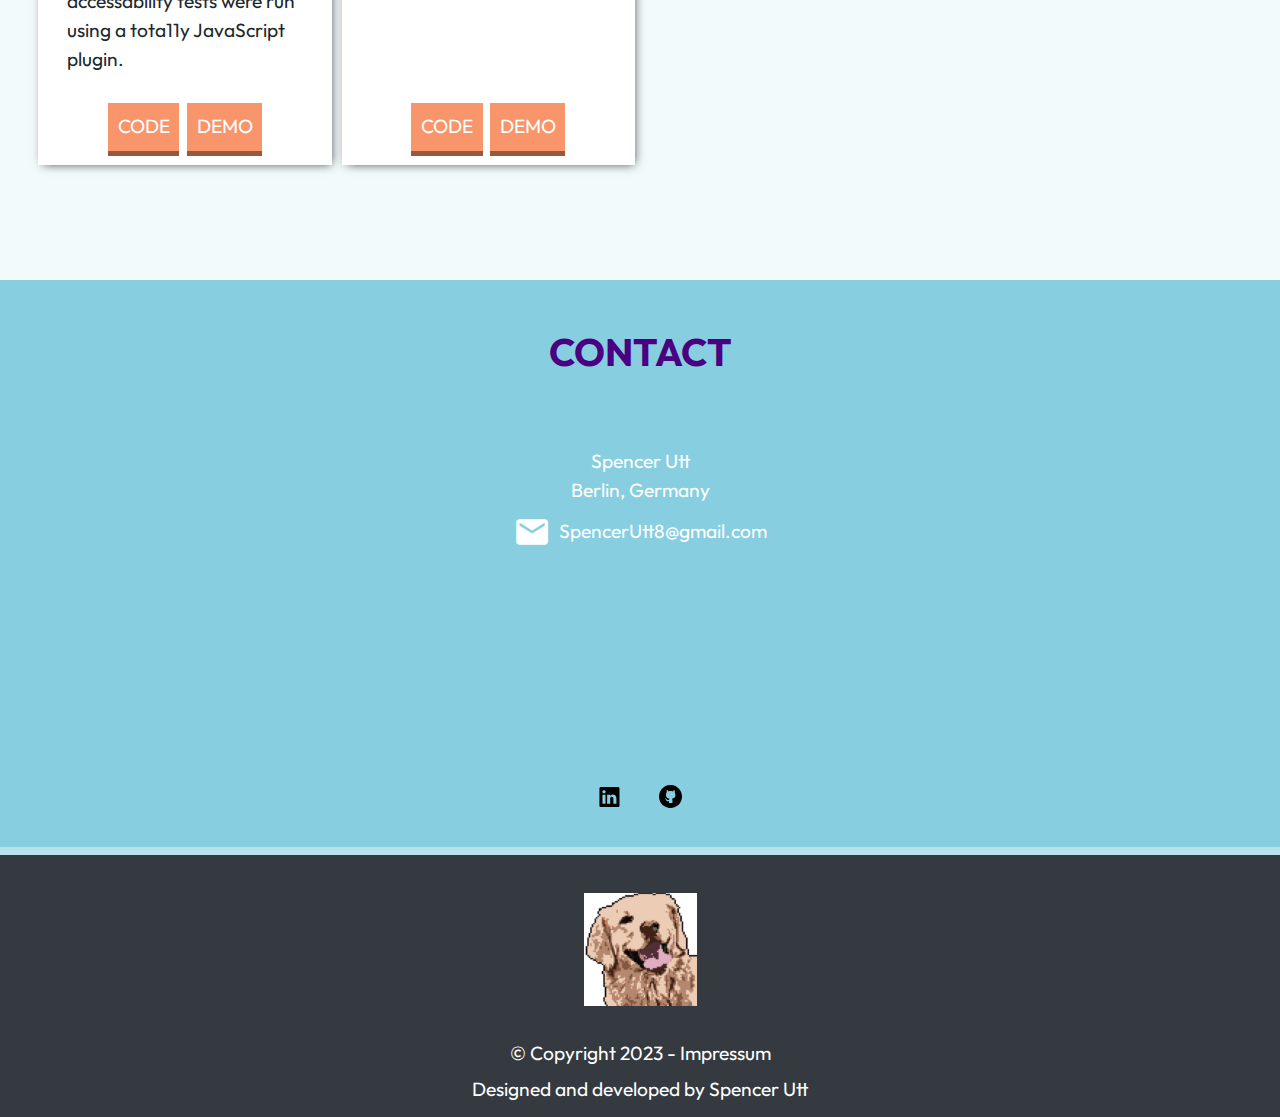
==== commit 05fdf1ff: "Impressum added" ====
--- a/index.html
+++ b/index.html
@@ -18,7 +18,7 @@
             <div class="box-one"></div>
             <div class="box-two">
                 <div class="img-container">
-                    <img src="assets/portrait.jpg" class="portrait" alt="portrait of Spencer" />
+                    <img src="assets/portrait.png" class="portrait" alt="portrait of Spencer" />
                 </div>
                 <div class="content-container">
                     <h1>< Hello World! />
@@ -247,7 +247,7 @@
                 </div>
             </div>
             <br/>
-            <p class="credit">&copy; Copyright 2023</p>
+            <p class="credit">&copy; Copyright 2023 <a href="impressum.html" class="impressum" target="_blank"> - Impressum</a></p>
             <p>Designed and developed by Spencer Utt</p>
             <a href="#showcase"><span class="material-icons arrow-up"> keyboard_arrow_up </span></a>
         </footer>
--- a/css/style.production.css
+++ b/css/style.production.css
@@ -617,6 +617,10 @@
     display: block;
 }
 
+.impressum {
+    color: #fff;
+}
+
 .rotate img{
     transition: 1s ease;
     }
